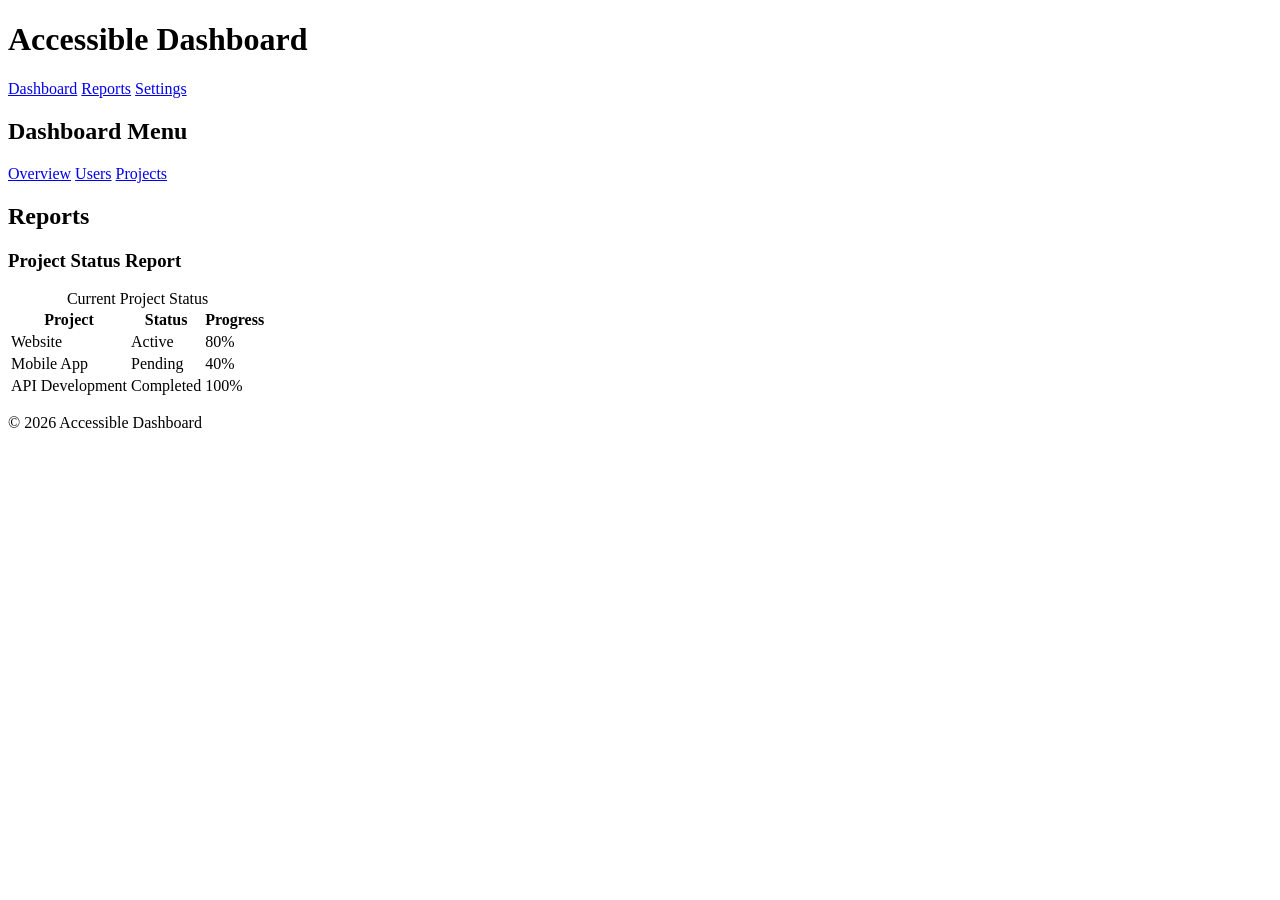
==== client/reports.html @ 5a011a25 "Add multi-page accessible dashboard" ====
<!DOCTYPE html>
<html lang="en">

<head>
  <meta charset="UTF-8">
  <meta name="viewport" content="width=device-width, initial-scale=1.0">
  <title>Reports - Accessible Dashboard</title>
</head>

<body>

  <header>
    <h1>Accessible Dashboard</h1>

    <nav aria-label="Main navigation">
      <a href="index.html">Dashboard</a>
      <a href="reports.html">Reports</a>
      <a href="settings.html">Settings</a>
    </nav>
  </header>

  <aside aria-label="Sidebar">
    <h2>Dashboard Menu</h2>

    <nav aria-label="Sidebar navigation">
      <a href="index.html#overview">Overview</a>
      <a href="index.html#users">Users</a>
      <a href="index.html#projects">Projects</a>
    </nav>
  </aside>

  <main>

    <section>
      <h2>Reports</h2>

      <article>
        <h3>Project Status Report</h3>

        <table>
          <caption>Current Project Status</caption>

          <thead>
            <tr>
              <th scope="col">Project</th>
              <th scope="col">Status</th>
              <th scope="col">Progress</th>
            </tr>
          </thead>

          <tbody>
            <tr>
              <td>Website</td>
              <td>Active</td>
              <td>80%</td>
            </tr>

            <tr>
              <td>Mobile App</td>
              <td>Pending</td>
              <td>40%</td>
            </tr>

            <tr>
              <td>API Development</td>
              <td>Completed</td>
              <td>100%</td>
            </tr>
          </tbody>
        </table>
      </article>

    </section>

  </main>

  <footer>
    <p>&copy; 2026 Accessible Dashboard</p>
  </footer>

</body>

</html>
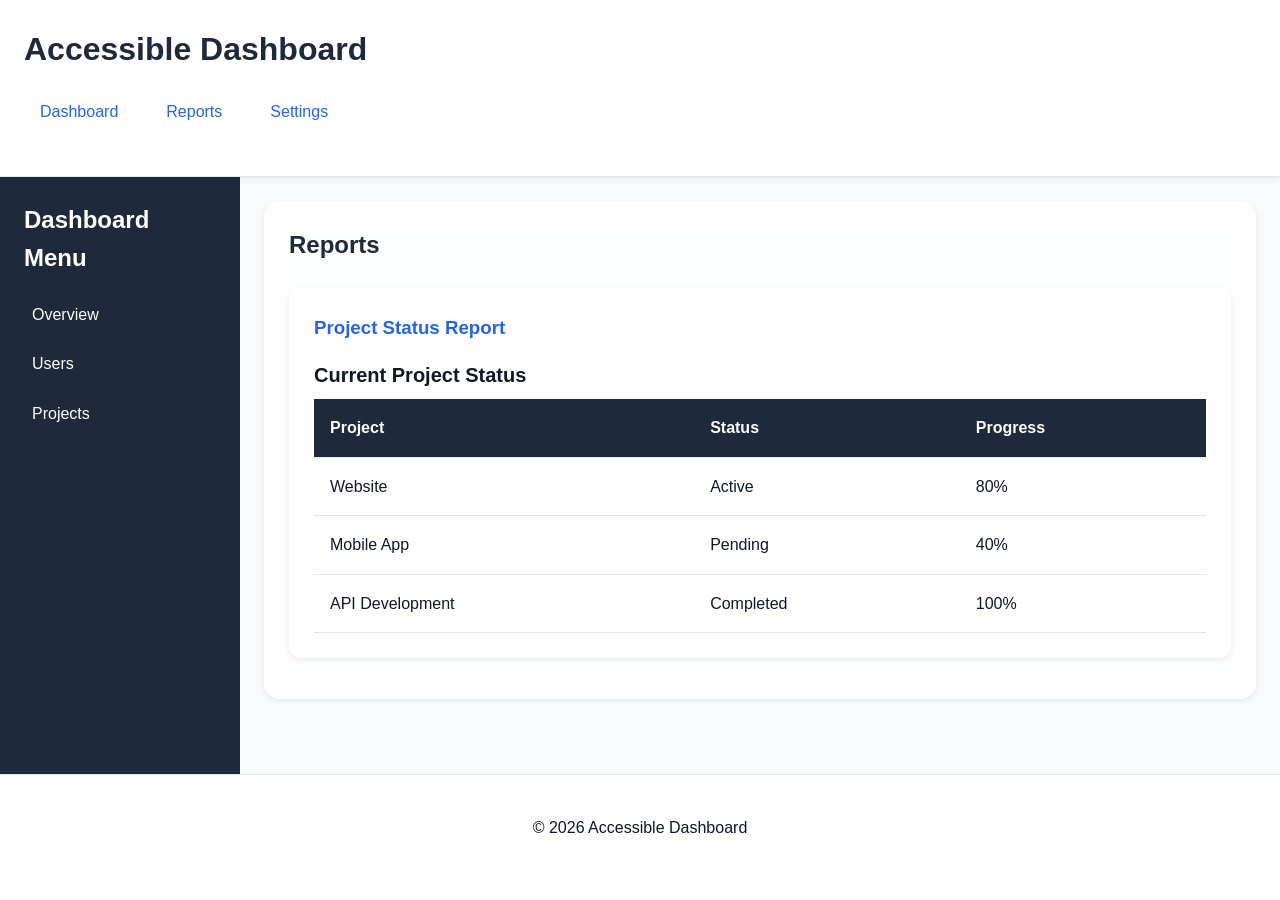
==== commit 11461336: "Add responsive CSS design and demo screenshots" ====
--- a/client/reports.html
+++ b/client/reports.html
@@ -5,6 +5,7 @@
   <meta charset="UTF-8">
   <meta name="viewport" content="width=device-width, initial-scale=1.0">
   <title>Reports - Accessible Dashboard</title>
+  <link rel="stylesheet" href="style.css">
 </head>
 
 <body>
--- a/client/style.css
+++ b/client/style.css
@@ -0,0 +1,410 @@
+:root {
+  /* Colors */
+  --primary-color: #2563eb;
+  --secondary-color: #1e293b;
+  --background-color: #f8fafc;
+  --surface-color: #ffffff;
+  --text-color: #0f172a;
+  --muted-text-color: #64748b;
+  --border-color: #e2e8f0;
+
+  /* Typography */
+  --font-family: Arial, sans-serif;
+  --font-size-small: 0.875rem;
+  --font-size-base: 1rem;
+  --font-size-large: 1.25rem;
+  --font-size-heading: 1.75rem;
+
+  /* Spacing */
+  --space-xs: 0.25rem;
+  --space-sm: 0.5rem;
+  --space-md: 1rem;
+  --space-lg: 1.5rem;
+  --space-xl: 2rem;
+
+  /* Border Radius */
+  --radius-sm: 0.375rem;
+  --radius-md: 0.75rem;
+  --radius-lg: 1rem;
+
+  /* Shadows */
+  --shadow-sm: 0 2px 6px rgba(15, 23, 42, 0.08);
+  --shadow-md: 0 8px 20px rgba(15, 23, 42, 0.12);
+}
+
+/* Base styles */
+
+* {
+  box-sizing: border-box;
+}
+
+html {
+  scroll-behavior: smooth;
+}
+
+body {
+  margin: 0;
+  font-family: var(--font-family);
+  font-size: var(--font-size-base);
+  line-height: 1.6;
+  color: var(--text-color);
+  background: var(--background-color);
+}
+
+a {
+  color: var(--primary-color);
+  text-decoration: none;
+}
+
+a:hover {
+  text-decoration: underline;
+}
+
+h1,
+h2,
+h3 {
+  margin-top: 0;
+}
+
+button,
+input {
+  font: inherit;
+}
+
+button {
+  cursor: pointer;
+}
+
+/* Header and navigation */
+
+header {
+  padding: var(--space-lg);
+  background: var(--surface-color);
+  border-bottom: 1px solid var(--border-color);
+  box-shadow: var(--shadow-sm);
+}
+
+header h1 {
+  margin-bottom: var(--space-md);
+  color: var(--secondary-color);
+}
+
+header nav {
+  display: flex;
+  flex-wrap: wrap;
+  gap: var(--space-md);
+}
+
+header nav a {
+  padding: var(--space-sm) var(--space-md);
+  border-radius: var(--radius-md);
+  transition: background-color 0.2s ease, transform 0.2s ease;
+}
+
+header nav a:hover {
+  background-color: var(--background-color);
+  text-decoration: none;
+  transform: translateY(-2px);
+}
+
+/* Dashboard layout */
+
+body {
+  display: grid;
+  grid-template-columns: 240px 1fr;
+  grid-template-areas:
+    "header header"
+    "sidebar main"
+    "footer footer";
+  min-height: 100vh;
+}
+
+header {
+  grid-area: header;
+}
+
+aside {
+  grid-area: sidebar;
+  padding: var(--space-lg);
+  background: var(--secondary-color);
+  color: white;
+}
+
+aside h2 {
+  margin-bottom: var(--space-md);
+}
+
+aside nav {
+  display: flex;
+  flex-direction: column;
+  gap: var(--space-sm);
+}
+
+aside nav a {
+  padding: var(--space-sm);
+  color: white;
+  border-radius: var(--radius-sm);
+  transition: background-color 0.2s ease;
+}
+
+aside nav a:hover {
+  background-color: rgba(255, 255, 255, 0.12);
+  text-decoration: none;
+}
+
+main {
+  grid-area: main;
+  padding: var(--space-xl);
+  min-width: 0;
+}
+
+footer {
+  grid-area: footer;
+  padding: var(--space-lg);
+  text-align: center;
+  background: var(--surface-color);
+  border-top: 1px solid var(--border-color);
+}
+
+/* Dashboard sections and cards */
+
+section {
+  margin-bottom: var(--space-xl);
+  padding: var(--space-lg);
+  background: var(--surface-color);
+  border: 1px solid var(--border-color);
+  border-radius: var(--radius-lg);
+  box-shadow: var(--shadow-sm);
+}
+
+section > h2 {
+  color: var(--secondary-color);
+  margin-bottom: var(--space-lg);
+}
+
+article {
+  padding: var(--space-lg);
+  margin-bottom: var(--space-md);
+  background: rgba(255, 255, 255, 0.7);
+  border: 1px solid var(--border-color);
+  border-radius: var(--radius-md);
+  box-shadow: var(--shadow-sm);
+  transition: transform 0.2s ease, box-shadow 0.2s ease;
+}
+
+article:hover {
+  transform: translateY(-3px);
+  box-shadow: var(--shadow-md);
+}
+
+article h3 {
+  color: var(--primary-color);
+  margin-bottom: var(--space-sm);
+}
+
+
+/* Data tables */
+
+table {
+  width: 100%;
+  border-collapse: collapse;
+  margin-top: var(--space-md);
+  background: var(--surface-color);
+}
+
+caption {
+  margin-bottom: var(--space-sm);
+  font-size: var(--font-size-large);
+  font-weight: bold;
+  text-align: left;
+}
+
+th,
+td {
+  padding: var(--space-md);
+  text-align: left;
+  border-bottom: 1px solid var(--border-color);
+}
+
+th {
+  background: var(--secondary-color);
+  color: white;
+}
+
+tbody tr:hover {
+  background: var(--background-color);
+}
+
+/* Accessible forms */
+
+form {
+  width: 100%;
+}
+
+fieldset {
+  padding: var(--space-lg);
+  border: 1px solid var(--border-color);
+  border-radius: var(--radius-md);
+  background: var(--surface-color);
+}
+
+legend {
+  padding: 0 var(--space-sm);
+  font-weight: bold;
+  color: var(--secondary-color);
+}
+
+label {
+  display: inline-block;
+  margin-bottom: var(--space-sm);
+  font-weight: bold;
+}
+
+input {
+  width: 100%;
+  padding: var(--space-sm) var(--space-md);
+  border: 1px solid var(--border-color);
+  border-radius: var(--radius-sm);
+  background: var(--surface-color);
+  color: var(--text-color);
+}
+
+input:focus {
+  outline: 3px solid rgba(37, 99, 235, 0.25);
+  border-color: var(--primary-color);
+}
+
+button {
+  padding: var(--space-sm) var(--space-lg);
+  border: 0;
+  border-radius: var(--radius-md);
+  background: var(--primary-color);
+  color: white;
+  transition: transform 0.2s ease, box-shadow 0.2s ease;
+}
+
+button:hover {
+  transform: translateY(-2px);
+  box-shadow: var(--shadow-sm);
+}
+
+/* Tablet layout */
+@media (max-width: 1024px) {
+  body {
+    grid-template-columns: 200px minmax(0, 1fr);
+  }
+
+  main {
+    padding: var(--space-lg);
+  }
+}
+
+/* Mobile layout */
+@media (max-width: 767px) {
+  body {
+    grid-template-columns: minmax(0, 1fr);
+    grid-template-areas:
+      "header"
+      "sidebar"
+      "main"
+      "footer";
+  }
+
+  header,
+  aside,
+  main,
+  footer {
+    min-width: 0;
+  }
+
+  aside nav {
+    flex-direction: row;
+    flex-wrap: wrap;
+  }
+
+  main {
+    padding: var(--space-md);
+  }
+
+  section {
+    padding: var(--space-md);
+  }
+
+  article {
+    padding: var(--space-md);
+  }
+
+  table {
+    display: block;
+    max-width: 100%;
+    overflow-x: auto;
+  }
+
+  th,
+  td {
+    padding: var(--space-sm);
+  }
+}
+
+/* Small mobile screens */
+@media (max-width: 320px) {
+  header,
+  main,
+  aside,
+  footer {
+    padding: var(--space-sm);
+  }
+
+  header nav {
+    gap: var(--space-xs);
+  }
+
+  header nav a {
+    padding: var(--space-xs);
+  }
+}
+
+/* Theme variables */
+
+:root {
+  --glass-background: rgba(255, 255, 255, 0.72);
+  --glass-border: rgba(255, 255, 255, 0.35);
+  --backdrop-blur: 12px;
+}
+
+[data-theme="dark"] {
+  --background-color: #0f172a;
+  --surface-color: #1e293b;
+  --text-color: #f8fafc;
+  --secondary-color: #334155;
+  --muted-text-color: #cbd5e1;
+  --border-color: #475569;
+
+  --glass-background: rgba(30, 41, 59, 0.72);
+  --glass-border: rgba(255, 255, 255, 0.12);
+}
+
+/* Glass effect */
+
+section,
+article,
+fieldset {
+  background: var(--glass-background);
+  border: 1px solid var(--glass-border);
+  backdrop-filter: blur(var(--backdrop-blur));
+  -webkit-backdrop-filter: blur(var(--backdrop-blur));
+}
+
+/* Tablet breakpoint */
+@media (min-width: 768px) {
+  main {
+    padding: var(--space-lg);
+  }
+}
+
+/* Large desktop breakpoint */
+@media (min-width: 1440px) {
+  main {
+    padding: var(--space-xl);
+  }
+}
